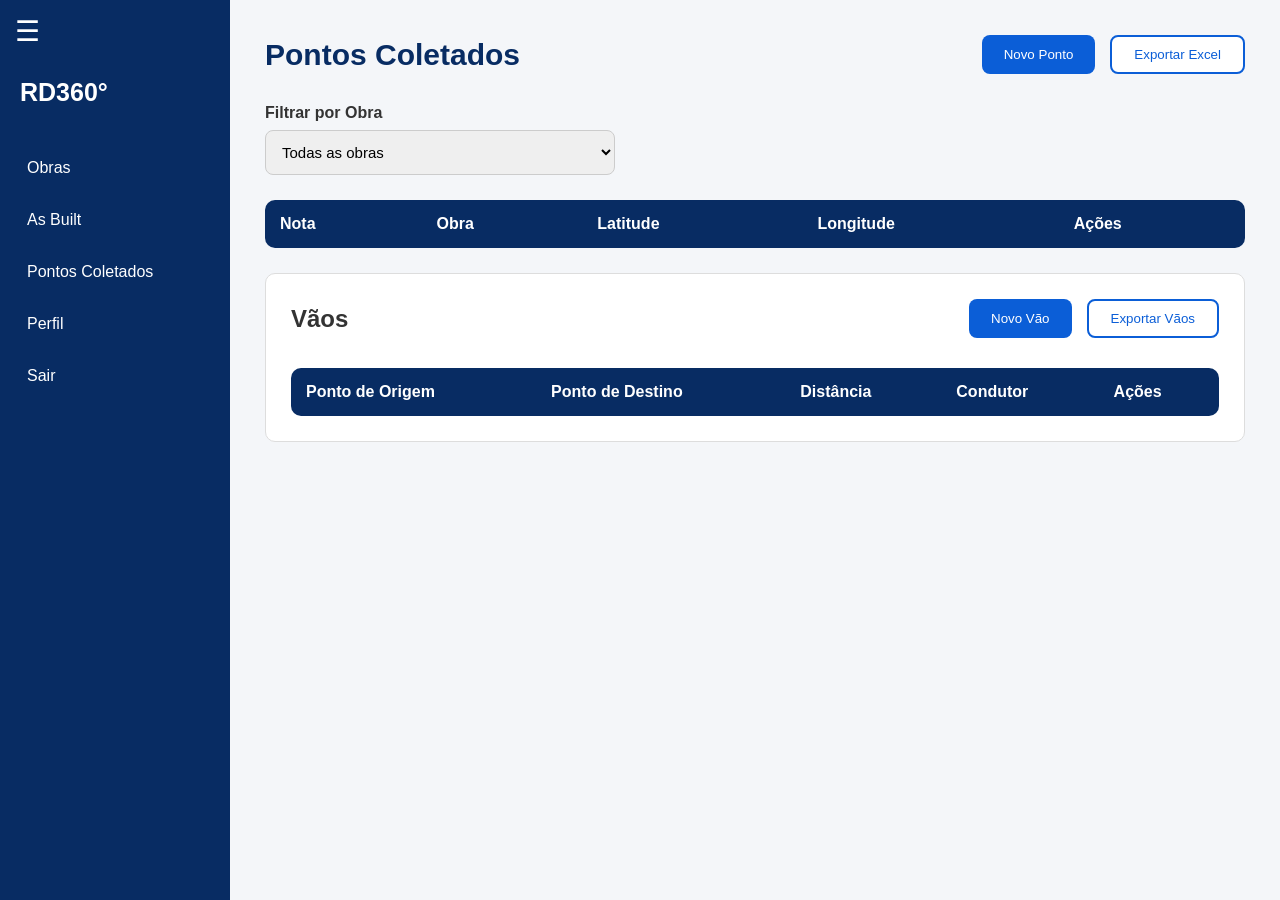
==== pontos.html @ 4359e99b "Adicionar projeto RD360" ====
<!DOCTYPE html>
<html lang="pt-BR">
<head>
<meta charset="UTF-8">
<meta name="viewport" content="width=device-width, initial-scale=1.0">
<title>Pontos Coletados | RD360°</title>
<link rel="stylesheet" href="css/sistema.css">
</head>
<body>
<aside class="menu">
    <button class="botao-menu" onclick="abrirMenu()">☰</button>
    <div class="logo">RD360°</div>
    <ul>
        <li><a href="obras.html">Obras</a></li>
        <li><a href="asbuilt.html">As Built</a></li>
        <li><a href="pontos.html">Pontos Coletados</a></li>
        <li><a href="perfil.html">Perfil</a></li>
        <li><a href="php/logout.php">Sair</a></li>
    </ul>
</aside>

<main class="conteudo">

<div class="topo">
    <h1>Pontos Coletados</h1>
    <div class="acoes-topo">
        <button class="botao" onclick="mostrarFormulario('formularioPonto')">Novo Ponto</button>
        <button class="botao-secundario" onclick="exportarExcel('pontos')">Exportar Excel</button>
    </div>
</div>

<div class="grupo" style="max-width: 350px; margin-bottom: 20px;">
    <label for="filtro-obra-pontos">Filtrar por Obra</label>
    <select id="filtro-obra-pontos">
        <option value="">Todas as obras</option>
    </select>
</div>

<table>
<thead>
<tr>
    <th>Nota</th>
    <th>Obra</th>
    <th>Latitude</th>
    <th>Longitude</th>
    <th>Ações</th>
</tr>
</thead>
<tbody id="tabela-pontos"></tbody>
</table>

<form id="form-ponto" action="php/salvar_ponto.php" method="POST" enctype="multipart/form-data">
    <input type="hidden" id="id_ponto" name="id_ponto">

    <section class="formulario" id="formularioPonto" style="display:none;">
        <h2 id="titulo-form-ponto">Novo Ponto Coletado</h2>

        <div class="bloco">
            <h3>Informações do Ponto</h3>

            <div class="grupo">
                <label for="nota">Nota</label>
                <input type="text" id="nota" name="nota" required>
            </div>

            <div class="grupo">
                <label for="obra-ponto">Obra</label>
                <select name="fk_obra_id_obra" id="obra-ponto" onchange="carregarDadosObraPonto(this.value)" required>
                    <option value="">Selecione...</option>
                </select>
            </div>

            <div class="grupo">
                <label for="nota-obra">Nota da Obra</label>
                <input type="text" id="nota-obra" name="nota_obra" readonly placeholder="Preenchida automaticamente pela obra">
            </div>

            <div class="grupo">
                <label for="asbuilt-ponto">As Built</label>
                <select name="fk_as_built_n_as_built" id="asbuilt-ponto">
                    <option value="">Nenhum</option>
                </select>
            </div>

            <h3>Ponto Geográfico</h3>

            <div class="grupo">
                <label for="latitude">Latitude</label>
                <input type="number" step="0.00000001" id="latitude" name="latitude" placeholder="Ex.: -11.52715334" required>
            </div>

            <div class="grupo">
                <label for="longitude">Longitude</label>
                <input type="number" step="0.00000001" id="longitude" name="longitude" placeholder="Ex.: -40.32161607" required>
            </div>

            <button type="button" class="botao" onclick="obterLocalizacao()">
                Obter Localização
            </button>
        </div>

        <div class="bloco">
            <h3>Poste</h3>

            <div class="grupo">
                <label for="tipo_poste">Tipo do Poste</label>
                <select id="tipo_poste" name="tipo_poste" required>
                    <option value="">Selecione...</option>
                    <option value="Duplo T">Duplo T</option>
                    <option value="Circular">Circular</option>
                </select>
            </div>

            <div class="grupo">
                <label for="altura_poste">Altura do Poste</label>
                <input type="text" id="altura_poste" name="altura_poste">
            </div>

            <div class="grupo">
                <label for="esforco_poste">Esforço do Poste</label>
                <input type="text" id="esforco_poste" name="esforco_poste">
            </div>

            <div class="grupo">
                <label for="material_poste">Material do Poste</label>
                <select id="material_poste" name="material_poste" required>
                    <option value="">Selecione...</option>
                    <option value="Concreto">Concreto</option>
                    <option value="Fibra de vidro">Fibra de vidro</option>
                </select>
            </div>
        </div>

        <div class="bloco">
            <h3>Equipamento</h3>

            <div class="grupo">
                <label for="tipo_equipamento">Tipo de Equipamento</label>
                <select id="tipo_equipamento" name="tipo_equipamento">
                    <option value="">Nenhum</option>
                    <option value="Transformador">Transformador</option>
                    <option value="Religador">Religador</option>
                    <option value="Regulador">Regulador</option>
                    <option value="Banco de Capacitor">Banco de Capacitor</option>
                </select>
            </div>

            <div class="grupo">
                <label for="potencia">Potência</label>
                <input type="text" id="potencia" name="potencia" placeholder="Digite ou selecione">
            </div>

            <div class="grupo">
                <label for="placa">Placa</label>
                <input type="text" id="placa" name="placa">
            </div>

            <div class="grupo">
                <label for="cia">CIA</label>
                <input type="text" id="cia" name="cia">
            </div>
        </div>

        <div class="bloco">
            <h3>Estrutura Primária</h3>
            <div class="grupo">
                <label for="estrutura_primaria">Tipo da Estrutura</label>
                <select id="estrutura_primaria" name="estrutura_primaria">
                    <option value="">Nenhuma</option>
                    <option value="U1">U1</option>
                    <option value="U2">U2</option>
                    <option value="U3">U3</option>
                    <option value="U3-3">U3-3</option>
                    <option value="U4">U4</option>
                    <option value="N1">N1</option>
                    <option value="N3">N3</option>
                    <option value="N4">N4</option>
                    <option value="N3-N3">N3-N3</option>
                    <option value="N4-N3">N4-N3</option>
                    <option value="TE">TE</option>
                    <option value="B1">B1</option>
                    <option value="B3">B3</option>
                    <option value="B4">B4</option>
                </select>
            </div>
        </div>

        <div class="bloco">
            <h3>Estrutura Secundária</h3>
            <div class="grupo">
                <label for="estrutura_secundaria">Tipo da Estrutura</label>
                <select id="estrutura_secundaria" name="estrutura_secundaria">
                    <option value="">Nenhuma</option>
                    <option value="CE1">CE1</option>
                    <option value="CE1-A">CE1-A</option>
                    <option value="CE2">CE2</option>
                    <option value="CE3">CE3</option>
                    <option value="CE4">CE4</option>
                    <option value="CE3-CE3">CE3-CE3</option>
                    <option value="CE2-3">CE2-3</option>
                    <option value="N3.CE3">N3.CE3</option>
                    <option value="B3.CE3">B3.CE3</option>
                </select>
            </div>
        </div>

        <div class="bloco">
            <h3>Foto do Ponto</h3>
            <div class="grupo">
                <label for="fotos-ponto">Foto</label>
                <input type="file" id="fotos-ponto" name="fotos[]" accept="image/*" multiple>
            </div>
        </div>
<div class="acoes">
    <button type="submit" class="botao" id="botao-salvar-ponto">Salvar</button>
    <button type="button" class="botao-secundario" onclick="fecharFormularioPonto()">Cancelar</button>
</div>
    </section>
</form>

<section class="bloco" id="area-vaos">
    <div class="topo">
        <h2>Vãos</h2>
        <div class="acoes-topo">
            <button type="button" class="botao" onclick="mostrarFormulario('formularioVao')">Novo Vão</button>
            <button type="button" class="botao-secundario" onclick="exportarExcel('vaos')">Exportar Vãos</button>
        </div>
    </div>

    <table>
        <thead>
            <tr>
                <th>Ponto de Origem</th>
                <th>Ponto de Destino</th>
                <th>Distância</th>
                <th>Condutor</th>
                <th>Ações</th>
            </tr>
        </thead>
        <tbody id="tabela-vaos"></tbody>
    </table>

    <form id="form-vao" action="php/salvar_vao.php" method="POST">
        <input type="hidden" id="id_vao" name="id_vao">

        <section class="formulario" id="formularioVao" style="display:none;">
            <h2 id="titulo-form-vao">Novo Vão</h2>

            <div class="grupo">
                <label for="ponto-origem">Ponto de Origem</label>
                <select id="ponto-origem" name="fk_pontos_coletados_id_ponto_origem" required>
                    <option value="">Selecione...</option>
                </select>
            </div>

            <div class="grupo">
                <label for="ponto-destino">Ponto de Destino</label>
                <select id="ponto-destino" name="fk_pontos_coletados_id_ponto_destino" required>
                    <option value="">Selecione...</option>
                </select>
            </div>
<div class="grupo">
    <label for="distancia">Distância</label>
    <input type="text"
           id="distancia"
           name="distancia"
           placeholder="Calculada automaticamente"
           readonly>
</div>

            <div class="grupo">
                <label for="tipo_condutor">Tipo de Condutor</label>
                <select id="tipo_condutor" name="tipo_condutor" required>
                    <option value="">Selecione...</option>
                    <optgroup label="Primários">
                        <option value="2#4CAA">2#4CAA</option>
                        <option value="3#4CAA">3#4CAA</option>
                        <option value="3#1/0CA">3#1/0CA</option>
                        <option value="3XA35P">3XA35P</option>
                        <option value="3XA70P">3XA70P</option>
                        <option value="3XA185P">3XA185P</option>
                    </optgroup>
                    <optgroup label="Secundários">
                        <option value="1x1x25+25">1x1x25+25</option>
                        <option value="3x1x35+35">3x1x35+35</option>
                        <option value="3x1x70+50">3x1x70+50</option>
                        <option value="3x1x120+70">3x1x120+70</option>
                    </optgroup>
                </select>
            </div>

            <div class="acoes">
    <button type="submit" class="botao" id="botao-salvar-vao">Salvar</button>
    <button type="button" class="botao-secundario" onclick="fecharFormularioVao()">Cancelar</button>
</div>
        </section>
    </form>
</section>

</main>

<script src="js/script.js"></script>
<script>
carregarPontos();
carregarFiltroObrasPontos();
carregarObras();

document.getElementById("filtro-obra-pontos").addEventListener("change", filtrarPontosPorObra);
carregarAsbuiltSelect();
carregarVaos();
verificarLogin();
</script>
</body>
</html>
---- css/sistema.css ----
*{

    margin:0;
    padding:0;
    box-sizing:border-box;
    font-family:Arial, Helvetica, sans-serif;

}


body{

    background:#f4f6f9;
    color:#333;

}



.menu{

    position:fixed;
    top:0;
    left:0;

    width:230px;
    height:100vh;

    background:#082c63;

    transition:0.3s;

}



.menu.fechado{

    width:70px;

}



.botao-menu{

    width:auto;

    background:none;

    border:none;

    color:white;

    font-size:28px;

    cursor:pointer;

    padding:15px;

}



.logo{

    color:white;

    font-size:25px;

    font-weight:bold;

    padding:15px 20px;

}



.menu ul{

    list-style:none;

    margin-top:20px;

}



.menu li{

    padding:5px 15px;

}



.menu a{

    display:block;

    color:white;

    text-decoration:none;

    padding:12px;

    border-radius:8px;

}



.menu a:hover{

    background:#0b5ed7;

}



.menu.fechado .logo{

    display:none;

}




.menu.fechado a{

    font-size:0;

}






.conteudo{


    margin-left:230px;

    padding:35px;

    transition:0.3s;


}



.conteudo.expandido{

    margin-left:70px;

}






.topo{


    display:flex;

    justify-content:space-between;

    align-items:center;

    margin-bottom:30px;


}



.topo h1{

    color:#082c63;

    font-size:30px;

}



.acoes-topo{


    display:flex;

    gap:15px;


}








.botao{


    background:#0b5ed7;

    color:white;

    border:none;

    padding:12px 22px;

    border-radius:8px;

    cursor:pointer;

    text-decoration:none;

}



.botao:hover{

    background:#084298;

}






.botao-secundario{


    background:white;

    color:#0b5ed7;

    border:2px solid #0b5ed7;

    padding:10px 22px;

    border-radius:8px;

    cursor:pointer;


}



.botao-secundario:hover{

    background:#0b5ed7;

    color:white;

}
.btn-editar{

background:#0b5ed7;
color:white;
border:none;
padding:8px 15px;
border-radius:8px;
cursor:pointer;

}


.btn-excluir{

background:#dc3545;
color:white;
border:none;
padding:8px 15px;
border-radius:8px;
cursor:pointer;

}






table{


    width:100%;

    background:white;

    border-collapse:collapse;

    border-radius:10px;

    overflow:hidden;

    margin-top:25px;


}



thead{


    background:#082c63;

    color:white;


}



th{


    padding:15px;

    text-align:left;


}



td{


    padding:15px;

    border-bottom:1px solid #ddd;


}



tbody tr:hover{


    background:#f2f5fa;


}








.botao-tabela{


    border:none;

    padding:7px 12px;

    border-radius:6px;

    color:white;

    cursor:pointer;

    margin-right:5px;


}



.editar{

    background:#6c757d;

}



.excluir{

    background:#dc3545;

}



.abrir{

    background:#0b5ed7;

}









.formulario{


    display:none;

    background:white;

    padding:30px;

    border-radius:10px;

    margin-top:30px;


}



.formulario h2{


    color:#082c63;

    margin-bottom:25px;


}






.grupo{


    margin-bottom:20px;


}



.grupo label{


    display:block;

    font-weight:bold;

    margin-bottom:8px;


}




input,
select,
textarea{


    width:100%;

    padding:12px;

    border:1px solid #ccc;

    border-radius:8px;

    font-size:15px;


}



textarea{

    height:120px;

    resize:none;

}








.bloco{


    background:white;

    border:1px solid #ddd;

    border-radius:10px;

    padding:25px;

    margin-top:25px;


}



.bloco h3{


    color:#082c63;

    margin-bottom:20px;


}






.acoes{


    display:flex;

    gap:15px;

    margin-top:30px;


}



.acoes button{


    width:auto;


}







.perfil{
    max-width:700px;
}

.formulario.perfil{
    display:block;
}
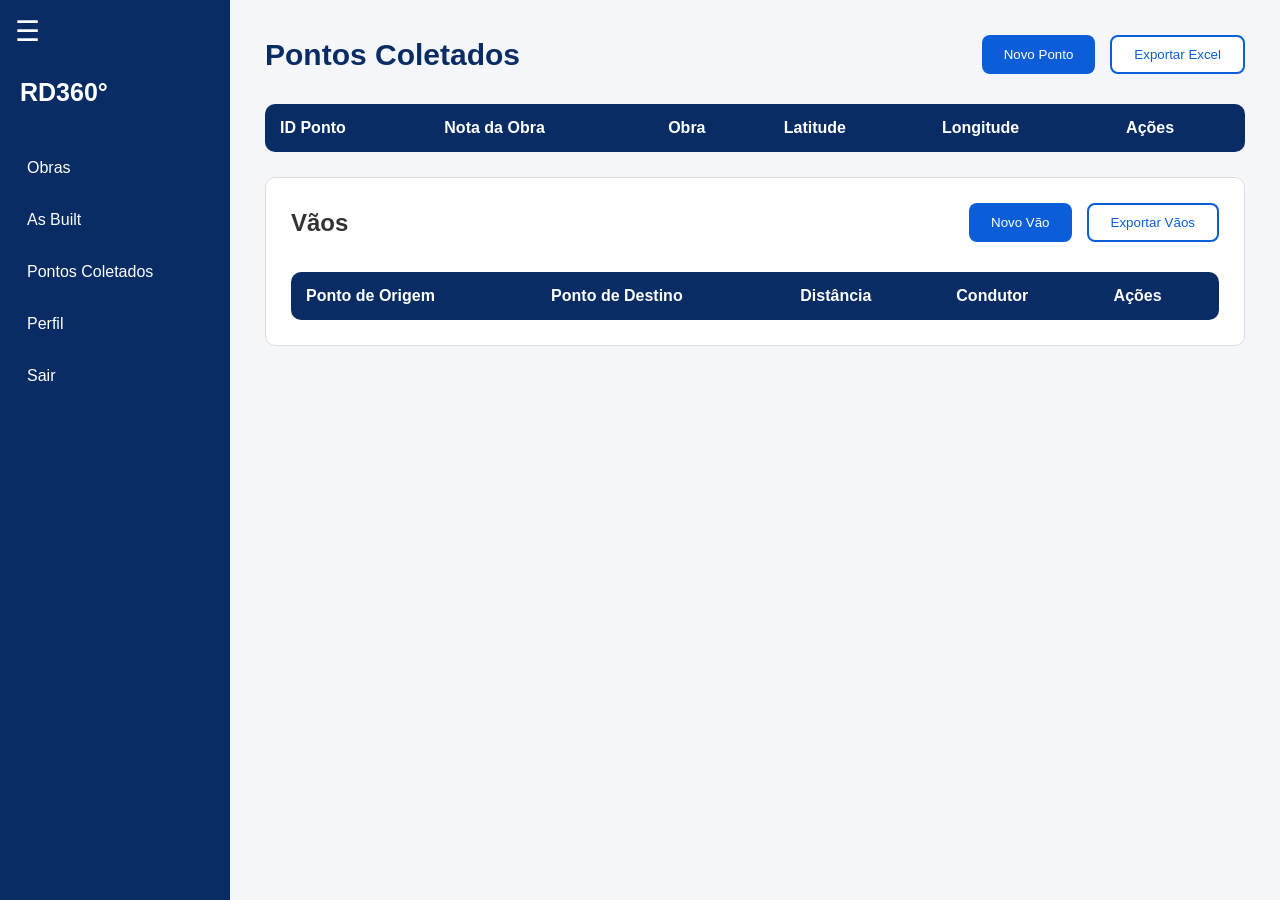
==== commit 882b153d: "Atualização do sistema RD360°" ====
--- a/pontos.html
+++ b/pontos.html
@@ -29,17 +29,11 @@
     </div>
 </div>
 
-<div class="grupo" style="max-width: 350px; margin-bottom: 20px;">
-    <label for="filtro-obra-pontos">Filtrar por Obra</label>
-    <select id="filtro-obra-pontos">
-        <option value="">Todas as obras</option>
-    </select>
-</div>
-
 <table>
 <thead>
 <tr>
-    <th>Nota</th>
+    <th>ID Ponto</th>
+    <th>Nota da Obra</th>
     <th>Obra</th>
     <th>Latitude</th>
     <th>Longitude</th>
@@ -57,11 +51,6 @@
 
         <div class="bloco">
             <h3>Informações do Ponto</h3>
-
-            <div class="grupo">
-                <label for="nota">Nota</label>
-                <input type="text" id="nota" name="nota" required>
-            </div>
 
             <div class="grupo">
                 <label for="obra-ponto">Obra</label>
@@ -181,16 +170,6 @@
                     <option value="B1">B1</option>
                     <option value="B3">B3</option>
                     <option value="B4">B4</option>
-                </select>
-            </div>
-        </div>
-
-        <div class="bloco">
-            <h3>Estrutura Secundária</h3>
-            <div class="grupo">
-                <label for="estrutura_secundaria">Tipo da Estrutura</label>
-                <select id="estrutura_secundaria" name="estrutura_secundaria">
-                    <option value="">Nenhuma</option>
                     <option value="CE1">CE1</option>
                     <option value="CE1-A">CE1-A</option>
                     <option value="CE2">CE2</option>
@@ -200,6 +179,37 @@
                     <option value="CE2-3">CE2-3</option>
                     <option value="N3.CE3">N3.CE3</option>
                     <option value="B3.CE3">B3.CE3</option>
+                </select>
+            </div>
+        </div>
+
+        <div class="bloco">
+            <h3>Estrutura Secundária</h3>
+            <div class="grupo">
+                <label for="estrutura_secundaria">Tipo da Estrutura</label>
+                <select id="estrutura_secundaria" name="estrutura_secundaria">
+                    <option value="">Nenhuma</option>
+                    <option value="STBI">STBI</option>
+                    <option value="SMBI">SMBI</option>
+                    <option value="FLABIT">FLABIT</option>
+                    <option value="FLABIM">FLABIM</option>
+                    <option value="FLABIDT">FLABIDT</option>
+                    <option value="FLABIDM">FLABIDM</option>
+                    <option value="FLBIT">FLBIT</option>
+                    <option value="FLBIM">FLBIM</option>
+                    <option value="FLBIT NI">FLBIT NI</option>
+                    <option value="SDBIT">SDBIT</option>
+                    <option value="SDBIM">SDBIM</option>
+                    <option value="SDANI">SDANI</option>
+                    <option value="SPBI">SPBI</option>
+                    <option value="SAB">SAB</option>
+                    <option value="CAB">CAB</option>
+                    <option value="IBI">IBI</option>
+                    <option value="ATREXT">ATREXT</option>
+                    <option value="ATRINT">ATRINT</option>
+                    <option value="LCM">LCM</option>
+                    <option value="IT-R">IT-R</option>
+                    <option value="ITF-R">ITF-R</option>
                 </select>
             </div>
         </div>
@@ -302,10 +312,7 @@
 <script src="js/script.js"></script>
 <script>
 carregarPontos();
-carregarFiltroObrasPontos();
 carregarObras();
-
-document.getElementById("filtro-obra-pontos").addEventListener("change", filtrarPontosPorObra);
 carregarAsbuiltSelect();
 carregarVaos();
 verificarLogin();
--- a/css/sistema.css
+++ b/css/sistema.css
@@ -7,15 +7,12 @@
 
 }
 
-
 body{
 
     background:#f4f6f9;
     color:#333;
 
 }
-
-
 
 .menu{
 
@@ -32,16 +29,12 @@
 
 }
 
-
-
 .menu.fechado{
 
     width:70px;
 
 }
 
-
-
 .botao-menu{
 
     width:auto;
@@ -60,8 +53,6 @@
 
 }
 
-
-
 .logo{
 
     color:white;
@@ -74,8 +65,6 @@
 
 }
 
-
-
 .menu ul{
 
     list-style:none;
@@ -84,16 +73,12 @@
 
 }
 
-
-
 .menu li{
 
     padding:5px 15px;
 
 }
 
-
-
 .menu a{
 
     display:block;
@@ -108,49 +93,33 @@
 
 }
 
-
-
 .menu a:hover{
 
     background:#0b5ed7;
 
 }
 
-
-
 .menu.fechado .logo{
 
     display:none;
 
 }
 
-
-
-
 .menu.fechado a{
 
     font-size:0;
 
 }
 
-
-
-
-
-
 .conteudo{
 
-
     margin-left:230px;
 
     padding:35px;
 
     transition:0.3s;
 
-
-}
-
-
+}
 
 .conteudo.expandido{
 
@@ -158,14 +127,8 @@
 
 }
 
-
-
-
-
-
 .topo{
 
-
     display:flex;
 
     justify-content:space-between;
@@ -174,10 +137,7 @@
 
     margin-bottom:30px;
 
-
-}
-
-
+}
 
 .topo h1{
 
@@ -187,28 +147,16 @@
 
 }
 
-
-
 .acoes-topo{
 
-
     display:flex;
 
     gap:15px;
 
-
-}
-
-
-
-
-
-
-
+}
 
 .botao{
 
-
     background:#0b5ed7;
 
     color:white;
@@ -225,22 +173,14 @@
 
 }
 
-
-
 .botao:hover{
 
     background:#084298;
 
 }
 
-
-
-
-
-
 .botao-secundario{
 
-
     background:white;
 
     color:#0b5ed7;
@@ -253,10 +193,7 @@
 
     cursor:pointer;
 
-
-}
-
-
+}
 
 .botao-secundario:hover{
 
@@ -276,7 +213,6 @@
 
 }
 
-
 .btn-excluir{
 
 background:#dc3545;
@@ -288,14 +224,8 @@
 
 }
 
-
-
-
-
-
 table{
 
-
     width:100%;
 
     background:white;
@@ -308,65 +238,40 @@
 
     margin-top:25px;
 
-
-}
-
-
+}
 
 thead{
 
-
     background:#082c63;
 
     color:white;
 
-
-}
-
-
+}
 
 th{
 
-
     padding:15px;
 
     text-align:left;
 
-
-}
-
-
+}
 
 td{
 
-
     padding:15px;
 
     border-bottom:1px solid #ddd;
 
-
-}
-
-
+}
 
 tbody tr:hover{
 
-
     background:#f2f5fa;
 
-
-}
-
-
-
-
-
-
-
+}
 
 .botao-tabela{
 
-
     border:none;
 
     padding:7px 12px;
@@ -379,10 +284,7 @@
 
     margin-right:5px;
 
-
-}
-
-
+}
 
 .editar{
 
@@ -390,33 +292,20 @@
 
 }
 
-
-
 .excluir{
 
     background:#dc3545;
 
 }
 
-
-
 .abrir{
 
     background:#0b5ed7;
 
 }
 
-
-
-
-
-
-
-
-
 .formulario{
 
-
     display:none;
 
     background:white;
@@ -427,56 +316,36 @@
 
     margin-top:30px;
 
-
-}
-
-
+}
 
 .formulario h2{
 
-
     color:#082c63;
 
     margin-bottom:25px;
 
-
-}
-
-
-
-
-
+}
 
 .grupo{
 
-
     margin-bottom:20px;
 
-
-}
-
-
+}
 
 .grupo label{
 
-
     display:block;
 
     font-weight:bold;
 
     margin-bottom:8px;
 
-
-}
-
-
-
+}
 
 input,
 select,
 textarea{
 
-
     width:100%;
 
     padding:12px;
@@ -487,10 +356,7 @@
 
     font-size:15px;
 
-
-}
-
-
+}
 
 textarea{
 
@@ -500,16 +366,8 @@
 
 }
 
-
-
-
-
-
-
-
 .bloco{
 
-
     background:white;
 
     border:1px solid #ddd;
@@ -520,53 +378,31 @@
 
     margin-top:25px;
 
-
-}
-
-
+}
 
 .bloco h3{
 
-
     color:#082c63;
 
     margin-bottom:20px;
 
-
-}
-
-
-
-
-
+}
 
 .acoes{
 
-
     display:flex;
 
     gap:15px;
 
     margin-top:30px;
 
-
-}
-
-
+}
 
 .acoes button{
 
-
     width:auto;
 
-
-}
-
-
-
-
-
-
+}
 
 .perfil{
     max-width:700px;
@@ -574,4 +410,15 @@
 
 .formulario.perfil{
     display:block;
+}
+
+.acoes-vaos {
+    display: flex;
+    align-items: center;
+    gap: 6px;
+}
+
+.acoes-vaos button {
+    width: auto;
+    margin: 0;
 }
